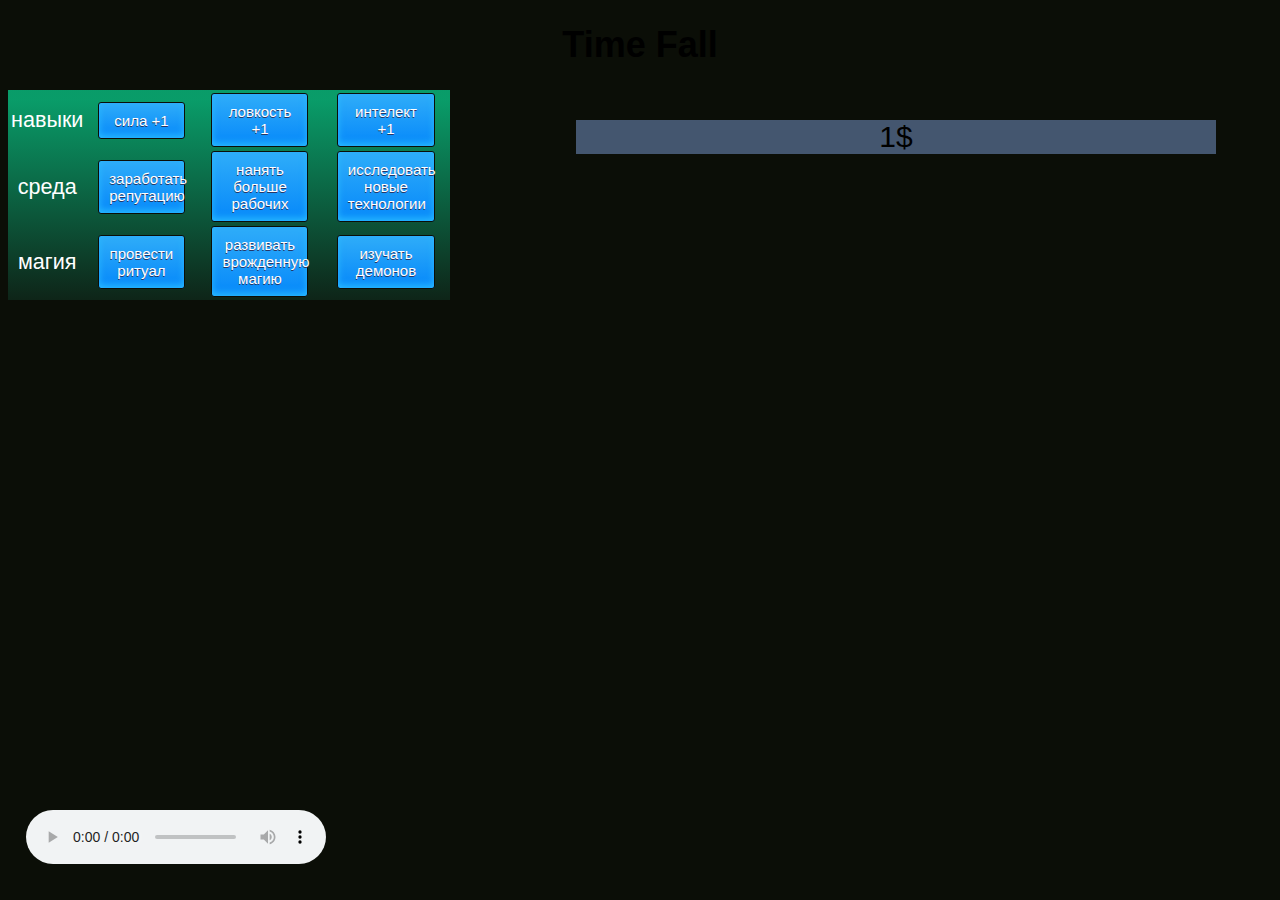
==== 1/index.html @ c9c57118 "Собстна игры!" ====
<!DOCTYPE html>
<html lang="ru">
<head>
    <meta charset="UTF-8">
    <meta http-equiv="X-UA-Compatible" content="IE=edge">
    <meta name="viewport" content="width=device-width, initial-scale=1.0">
    <title>Победить время</title>
    <style>
        body{
            
            font-family:'Trebuchet MS', 'Lucida Sans Unicode', 'Lucida Grande', 'Lucida Sans', Arial, sans-serif;
            font-size: large;
            background-color: #0b0e07;
            background-image: url('/files/fon.png');
            color: rgb(0, 0, 0);
            background-repeat: no-repeat;
            text-align: center;
            background-size:100%;
            -ms-interpolation-mode: nearest-neighbor; /* IE 7+ (не стандартное свойство) */
            image-rendering: -webkit-optimize-contrast; /* Safari 6, UC Browser 9.9 */
            image-rendering: -webkit-crisp-edges; /* Safari 7+ */
            image-rendering: -moz-crisp-edges; /* Firefox 3.6+ */
            image-rendering: -o-crisp-edges; /* Opera 12 */
            image-rendering: pixelated; /* Chrome 41+ and Opera 26+ */

        }
        table{
            background:linear-gradient(to bottom, rgba(8, 255, 173, 0.589) 5%, rgba(26, 126, 92, 0.2) 100%);
            color: #ffffff;
            font-size: larger;
            width: 35%;
        }
        #lab{
            background-color: #0688fa;
        }
        button {
            transition:10s;
            box-shadow:inset 0px -3px 7px 0px #29bbff;
            background:linear-gradient(to bottom, #2dabf9 5%, #0688fa 100%);
            background-color:#2dabf9;
            height:80%;
            width: 80%;
            border-radius:3px;
            border:1px solid #0b0e07;
            display:inline-block;
            cursor:pointer;
            color:#ffffff;
            font-family:Arial;
            font-size:15px;
            padding:9px 10px;
            text-decoration:none;
            text-shadow:0px 1px 0px #263666;
        }
        button:hover {
            transition:10s;
            background:linear-gradient(to bottom, #41a75a 5%, #9af92d 100%);
            background-color:#e4f1e4;
            
        }
        button:active {
            position:relative;
            top:1px;
        }
        #head,#body,#arms{
            position: absolute;
            height: 18%;
            left: 20%;
            top: 40%;
        }
        #head{
            background-color: rgba(255, 196, 118, 0.5);
        }
        #main{
            font-family: 'Gill Sans', 'Gill Sans MT', Calibri, 'Trebuchet MS', sans-serif;
            font-size: 30px;
            position: absolute;
            background-color: rgba(125, 157, 216,0.5);
            left: 45%;
            width: 50%;
        }
        audio{
            position: absolute;
            top: 90%;
            left: 2%;
        }
       
    </style>
    
</head>

<body>
    
    <h1>Time Fall</h1>
    <p id="main">༼ つ ◕_◕ ༽つчто-то пошло не так</p>
    <table>
        <tr>  
            <td>навыки</td>
           <td><button id="b1">сила +1</button></td>
           <td><button id="b2">ловкость +1</button></td>
           <td><button id="b3">интелект +1</button></td>
        </tr>
        <tr> 
            <td>среда</td> 
            <td><button id="b4">заработать репутацию</button></td>
            <td><button id="b5">нанять больше рабочих</button></td>
            <td><button id="b6">исследовать новые технологии</button></td>
        </tr>
        <tr>  
            <td>магия</td>
            <td><button id="b7">провести ритуал</button></td>
            <td><button id="b8">развивать врожденную магию</button></td>
            <td><button id="b9">изучать демонов</button></td>
        </tr>
    </table>
    <img src="/files/h1.png" alt="" id="head">
    <img src="/files/arm1.png" alt="" id="arms">
    <img src="/files/t1.png" alt="" id="body">
    <audio src="http://stream.melonradio.com/deep" autoplay="autoplay" controls="controls">
    <script>
        Mo=document.getElementById("main")
        head=document.getElementById("head")
        body=document.getElementById("body")
        arms=document.getElementById("arms")
        
        money=0;
        cost=1;
        end=530;
        //характеристики
        str=0;//сила
        agi=0;//ловкость 
        int=0;//интелект
        //разное
        rep=0;
        mag=0;
        workers=1;
        tech=0;
        evil=0;
        win=false;
        Ultra_power_ending=true;
        WinStory='';
        audio_player=false;
        function timer(){
            //апдейт перса
            if (str>=3){
                body.src='/files/t3.png'
            }
            if (agi>=3){
                arms.src='/files/arm3.png'
            }
            if (int>=3){
                head.src='/files/h3.png'
            }
            if (str>=6){
                body.src='/files/t6.png'
            }
            if (agi>=6){
                arms.src='/files/arm6.png'
            }
            if (int>=6){
                head.src='/files/h6.png'
            }
            if (str>=10){
                body.src='/files/t10.png'
            }
            if (agi>=10){
                arms.src='/files/arm10.png'
            }
            if (int>=10){
                head.src='/files/h10.png'
            }
            if (str>=15){
                body.src='/files/t15.png'
            }
            if (agi>=15){
                arms.src='/files/arm15.png'
            }
            if (int>=15){
                head.src='/files/h15.png'
            }
            if (str>=20){
                body.src='/files/t20.png'
            }
            if (agi>=20){
                arms.src='/files/arm20.png'
            }
            if (int>=20){
                head.src='/files/h20.png'
            }
            //-----------------
            if (agi>20&&int>20&&str>20&&Ultra_power_ending){
                if(confirm("ты получил такую мощь которая не снилась никому, хочешь завершить свое приключение?")){
                    win=true;
                    WinStory="<p id='main'>Ты стал настолько силён что время обогнуло тебя, теперь ты сверх существо, но нет, ты не пошел править миром, ты выбрал уединение...</p>"
                    document.body.style.backgroundImage ='url("/files/stonew.jpg")';
                }else{
                    Ultra_power_ending=false;
                }
            }
            if (win){
                document.body.innerHTML="<h1>победа!</h1>"+WinStory;
            }
            if (end>0){
                money+=workers;
                end-=1;
                
                Mo.innerHTML=+money+"$"
                if (int>1){
                    //вывод параметров
                    Mo.innerHTML+="<br>сила:"+str;
                    Mo.innerHTML+="<br>ловкость:"+agi;
                    Mo.innerHTML+="<br>интелект:"+int;
                    Mo.innerHTML+="<br>стоимость следующего апгрейда:"+cost+"$";
                }
                if (int>2){
                    Mo.innerHTML+="<br>репутация:"+rep;
                    Mo.innerHTML+="<br>зароботок:"+workers;
                    Mo.innerHTML+="<br>технологии:"+tech;
                }
                if (int>4){
                    Mo.innerHTML+="<br>ты в своем познании настолько преисполнился что...";
                    
                    Mo.innerHTML+="<br>времени до конца игры:"+end+" сек.";
                    Mo.innerHTML+="<br>сила магии:"+mag;
                    Mo.innerHTML+="<br>зло:"+evil;
                    Mo.innerHTML+="<br>Заклинания (затрагивают характеристики):<br>"
                    Mo.innerHTML+="<button id='b10'>наколдовать рабочего(вр. магия)</button>"
                    Mo.innerHTML+="<button id='b11'>наколдовать силу(инт.)</button>"
                    Mo.innerHTML+="<button id='b12'>наколдовать зло(сил.)</button>"
                    document.getElementById("b10").onclick = function(){
                        if (mag>evil){
                            alert("этот рабочий служит так же как и другие но он черт... в прямом смысле этого слова, как ни странно зло возросло")
                            workers+=1;
                            evil+=1;
                            mag-=1;
                            agi-=1;
                        }else{
                            alert("ты недостаточно ловок чтобы провести ритуал призыва")
                        }
                    }
                    document.getElementById("b11").onclick = function(){
                        if (int+mag>str){
                            alert("мышечная масса растёт! Но кажется ты стал тупее...");
                            str+=1;
                            mag-=1;
                            int-=1;
                        }else{
                            alert("тебе нехватает мозгов чтобы это произошло, я думаю во всем виновата мышечная масса, её у тебя больше чем интелекта, а также магия, её слишком мало")
                        }
                        
                    }
                    document.getElementById("b12").onclick = function(){
                        if (str+mag>evil){
                            alert("наверное одно из простейших заклятий, всего то нужно принести пару жертв дьяволу! Наконец то пригодиться подвал");
                            str-=1;
                            evil+=2;
                        }else{
                            alert("ты не достаточно сильный чтобы убить человека, либо у тебя недостаточно магии")
                        }
                        

                    }
                }
                if (int>6){
                    audio_player=true;
                }
                if(!win){
                setTimeout(timer,1000)//1 секунда
                }
            }else{
                document.body.style.backgroundImage ='url("/files/adtree.png")';
                document.body.innerHTML="<h1 id='main'>ты проиграл, возможно в следующий раз у тебя будет достоточно навыков и времени, но не сейчас, кто знает что ещё хранит эта игра (тут 4 концовки чтоб ты знал)</h1>"
                document.body.style.color='rgb(5,5,5)';
            }
            
        }
        //кнопки прокачки навыков
        document.getElementById("b1").onclick = function(){
            if (money>=cost){
                money-=cost;
                cost+=2;
                str+=1;
            }else if (int<=2){
                alert("что-то мешает вам приобрести силу, может у вас недостаточно денег чтобы сходить в качалку?")
            }
        }
        document.getElementById("b2").onclick = function(){
            if (money>=cost){
                money-=cost;
                cost+=2;
                agi+=1;
            }else if (int<=2){
                alert("если хочешь прокачать фистинг мне нужны 300$")
            }
        }
        document.getElementById("b3").onclick = function(){
            if (money>=cost){
                money-=cost;
                cost+=2;
                int+=1;
            }else if (int<=2){
                alert("что-то мешает вам приобрести ИНТЕЛЕКТ, может у вас недостаточно денег чтобы купить книг?")
                return
            }
            if (int==2){
                alert("поздравляю! ты достаточно умный чтобы видеть свои параметры!")
            }
        }
        //кнопки среды
        document.getElementById("b4").onclick = function(){
            if(evil>5){
                alert("ваше окружение косо смотрит на вас, уровень зла мешает вам повышать репутацию(но вы все равно можете попытаться)")
            }
            if (rep>10){
                if (confirm("а может ну её эту репутацию? тебе же нужны деньги! Давай предадим всех кто в тебя верит!")){
                    alert("вы только что опустили свою репутацию до нуля однако вы на этом заработали! а также подняли уровень зла, т.к. все кто вас уважали вас-ненавидят")
                    money+=rep*10;
                    evil+=rep;
                    rep=0;
                    
                }
            }
            if (str<rep+3+evil){
                alert("Для того чтобы поднять репутацию нужно быть сильнее")
                return
            }
            
            rep+=1
            if (rep==2){
                alert("пара уважающих тебя людей, вполне неплохо")
            }
            if (rep==4){
                alert("вокруг себя ты собрал целую банду уважающих тебя людей")
            }
            if (rep==6){
                alert("Твоя банда-твоя семья, ты возглавил местную банду мафии, никто в тебе не сомнивался, у тебя есть деньги и власть")
            }
            if (rep==8){
                alert("Все в городи находится по твоим управлением, ты установил тчательную тлежку за каждым жителем и набираешь все большую власть")
            }
            if (rep==10){
                alert("Ты так хорошо управлял городо что тебя зауважал сам президент, хотя скорее всего это просто страх, впрочем твое влияние начало распространяться на страну")
                document.body.style.backgroundImage ='url("/files/town.png")';
            }
            if (rep==12){
                alert("Строна захвачена, люди признали тебя президентом, первым твоим указом стало создание безволютной системы, все так сильно тебя уважали что никто и не подумал сказать что это бред")
                
            }
            if (rep==14){
                alert("Безволютная система работала безотказно, многие государства присоеденились в твой Союз Родных Русских Республик(СРРР), С каждым днем территория становилась все больше и больше, в один момент ты захватил весь континент")
                
            }
            if (rep==16){
                alert("Ты возглавил всю планету и остановил все войны, ресурсы были общими, уровень образования рос, теперь это Империя Земля. Ты стал захватывать космос, вместе с Илоном Маском ты захватил марс и нарисовал на нем свой красный флаг СРРР")
                
            }
            if (rep==18){
                alert("Галактика склонилась пред тобой, тебя уважало каждое живое существо, с помощью самых лучших ученых ты отправился захватывать другие галактики а затем и всю вселенную, ничто не может тебя остановить  тебя уважает все.")
            }
            if (rep==20){
                win=true;
                WinStory="Ты стал настолько уважаем что сам космос тебя зауважал, теперь ты выше времени, оно работает на тебя, ты не бог этого мира но через пару минут уже и он стоит перед тобой на коленях."
                document.body.style.backgroundImage ='url("/files/ldark.png")';
                document.body.style.color='rgb(250,250,250)';
            }
            alert("вы показали что достойны уважения, репутация поднялась, новые рабочие стали дешевле")
            
        }
        document.getElementById("b5").onclick = function(){
            cost_of_rab=workers*30+10-rep*10
            ask=confirm("рабочий просит "+cost_of_rab+"$ чтобы его нанять")
            
            if(money>=(cost_of_rab)&&ask){
                money-=cost_of_rab;
                workers+=1;
                alert("вы наняли рабочего");

            }else{
                if (ask){
                    alert("у вас недостаточно денег")
                }
                return
            }
        }
        document.getElementById("b6").onclick = function(){
            if (int<7+tech){
                alert("ты слишком тупой для этого")
                return
            }
            cost+=1;
            tech+=1;
            if (tech<3){
                alert("я уверен, технологии скоро откроют для нас нечто невероятное, нужно лишь изучать, на чердаке ты открыл свою мини лабораторию")
                return
            }
            if (tech==4){
                alert("Мир не понимает твоих идей, мир думает что ты сошел с ума, но ты воистину гений, не зря же ты синий!")
                return
            }
            if (tech==5){
                alert("ты в своих исследованиях обнаружил что есть некоторое время, которое идёт, вся твоя лаборатория в шоке от этого открытия")
            }
            if (tech==7){
                alert("в своих исследованиях ты понял что вся магия основана на зле, с наукой её довольно сложно связать, а так же все открытия нужно внимательно читать, даже в рифму!")
            }
            if (tech==9){
                alert("вся наука основана на интелекте, однако высоких результатов не достичь без денег, но как же быть? Правильно, рабочие, а они открываются с помощью денег, снизить цену можно репутацией.")
            }
            if (tech==11){
                alert("ты решил придумать безволютную систему так как посмотрел все лекции Жака Фреско, поможет ли это достичь победы? Незнаю, но обязательно стоит попробовать, кстати твои последователи подарили тебе новый дом!")
                document.body.style.backgroundImage ='url("/files/stonew.jpg")';
            }
            if (tech==13){
                alert("Безволютная система была не признана обществом, возможно её и можно реализовать, но не сейчас.")
            }
            if (tech==15){
                alert("Почувствовав власть ты начал зодумываться почему ты синий? Незнаю... о что это? Книжечка по DnD!")
            }
            if (tech==17){
                alert("ты разобрался как стать DUNGEON MASTER-ом, но понял что это не твоё когда вспомнил что ты голубой")
            }
            if (tech==19){
                alert("так, открытие уже близко, осталось совсем не много нужно только успеть!")
            }
            if (tech==20){
                alert("ты победил! Общество играет по твоим правилам!")
                WinStory="Ты нашел способ как изобрести безвалютную систему, никто не нуждался в энергии так как все питалось от стабелизированной черной дыры, твой мозг был на столько совершенен что никто не мог возразить тебе в твоем великолепии, благодаря науке ты остановил нименуемый ход времени"
                win=true;
                document.body.style.backgroundImage ='url("/files/dark.gif")';
                document.body.style.color='rgb(250,250,250)';
            }
        }
        // и наконец - магия!
        document.getElementById("b7").onclick = function(){
            if (int<4+evil){
                alert("Извини игрок, я не могу предаставить тебе магию, возвращайся когда будешь... м-м-м-м-м-м поумнее")
                return
            }
            ask=prompt("выбери направление ритуала 1-сила 2-ловкость 3-интелект 4-использование врожденной магии, учти что у каждого ритуала свои последствия но они крайне выгодны если тебе нужно именно то что на них написано(за редким исключением)")
            switch(ask){
                case '1':
                    alert("ритуал наполнил твои мышцы силой")
                    str+=1;
                    evil+=1;
                    mag+=1;
                    break
                case '2':
                    alert("ритуал наполнил твои пальцы ловкостью")
                    agi+=1;
                    evil+=1;
                    mag+=2;
                    break
                case '3':
                    alert("ритуал интелекта наполнил твой мозг... злом и магией")
                    int+=1;
                    evil+=2;
                    mag+=3;
                    break
                case '4':
                    if (mag<evil){
                        alert("чтобы использовать это - равивай врожденную магию, она должна быть больше зла")
                        break
                    }
                    alert("сейчас будет серия вопросов, ответишь правильно - будешь на шаг ближе к победе")
                    if(!confirm("у игры больше 3 концовок?")){
                        alert("неправильный ответ")
                        break;
                    }
                    if(confirm("ловкость в этой игре довольно слаба")){
                        alert("неправильный ответ")
                        break;
                    }
                    if(!confirm("если разработать определённую стратегию то можно выйти в реально большой зароботок")){
                        alert("неправильный ответ")
                        break;
                    }
                    if(!confirm("Путин красавчик")){
                        alert("неправильный ответ")
                        break;
                    }
                    alert("ты ответил на все вопросы правильно, самое время призывать демона! чтобы его призвать - подними уровень зла до 20")
                    break
                default:
                    alert("ты не смог определиться, побочный эффект - повышение зла")
                    evil+=2;
                    break
            }
            
            
        }
        document.getElementById("b8").onclick = function(){
            if (agi<mag*2+1){
                alert("ты недостаточно ловок для этого")
                return;
            }
            alert("ты повышаешь магические способности...")
            mag+=1;

        }
        document.getElementById("b9").onclick = function(){
            if (evil<5){
                alert("ты просто не знаешь как делать это... но ты знаешь что демоны связаны со злом, стоит накопить около 5 зла чтобы проверить")
            }else if(evil<10){
                alert("Когда ты изучал демонов ты нашел информацию о неком зле, без зла ничего не получится? Может накопить около 10 зла чтобы узнать?")
            }else if (evil<20){
                alert("ДА, БЕЗ ЗЛА НИЧЕГО НЕ ПОЛУЧИТСЯ, ТЕБЕ НУЖНО 20 ЗЛА")
            }else if (evil<25){
                alert("Но 20 зла не хватило... может нужно больше? Но сколько?")
            }
            if(evil>=25){
                alert("ты призвал демона, зло тебя переполняло, ты чувствовал как оно буквально сливается с тобой")
                win=true;
                WinStory="<p id='main'>Вы вместе с демоном захватили мир, он очень уважал твое упорство а потому даже не обманул тебя, ты получил особняк в аду, круто! Так продолжались долгие годы... мир гнил, в нем ни осталось ничего интересного, ты что зря вызвал демона? В своем особняке ты открыл лабораторию, в ней ты узнал что оказывается демон которогы ты вызвал отключил время, ты выжил только потому что он тебя пощадил, остальные же погибли в страшнейших агониях, впрочем зато у меня есть особняк!</p>"
                document.body.style.backgroundImage ='url("/files/ad.png")';
                document.body.style.color='rgb(250,250,250)';
            }
        }
        
        
        timer();
        
    </script>
</body>

</html>
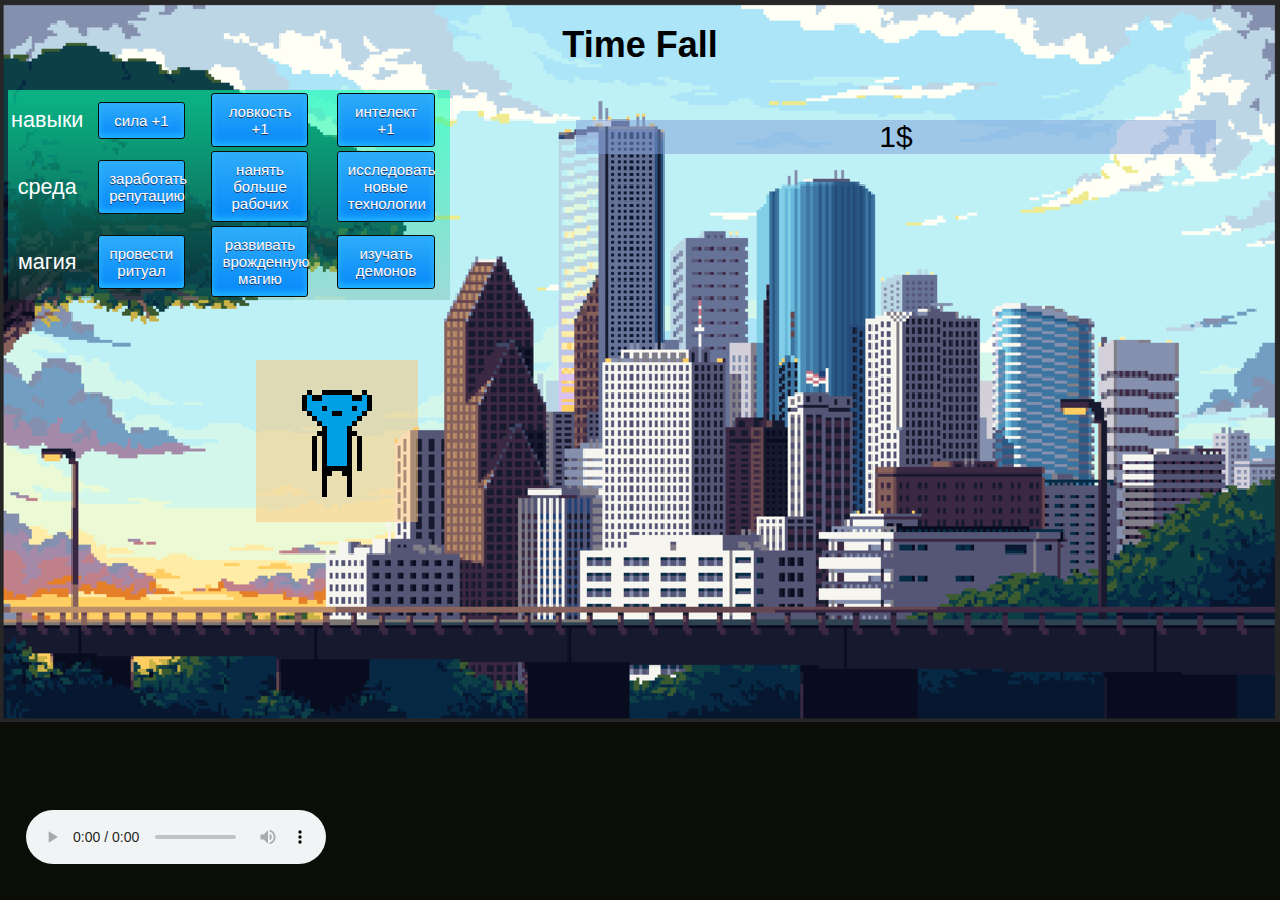
==== commit 6436a061: "Фиксы и фичи" ====
--- a/1/index.html
+++ b/1/index.html
@@ -11,7 +11,7 @@
             font-family:'Trebuchet MS', 'Lucida Sans Unicode', 'Lucida Grande', 'Lucida Sans', Arial, sans-serif;
             font-size: large;
             background-color: #0b0e07;
-            background-image: url('/files/fon.png');
+            background-image: url('files/fon.png');
             color: rgb(0, 0, 0);
             background-repeat: no-repeat;
             text-align: center;
@@ -112,9 +112,9 @@
             <td><button id="b9">изучать демонов</button></td>
         </tr>
     </table>
-    <img src="/files/h1.png" alt="" id="head">
-    <img src="/files/arm1.png" alt="" id="arms">
-    <img src="/files/t1.png" alt="" id="body">
+    <img src="files/h1.png" alt="" id="head">
+    <img src="files/arm1.png" alt="" id="arms">
+    <img src="files/t1.png" alt="" id="body">
     <audio src="http://stream.melonradio.com/deep" autoplay="autoplay" controls="controls">
     <script>
         Mo=document.getElementById("main")
@@ -142,56 +142,56 @@
         function timer(){
             //апдейт перса
             if (str>=3){
-                body.src='/files/t3.png'
+                body.src='files/t3.png'
             }
             if (agi>=3){
-                arms.src='/files/arm3.png'
+                arms.src='files/arm3.png'
             }
             if (int>=3){
-                head.src='/files/h3.png'
+                head.src='files/h3.png'
             }
             if (str>=6){
-                body.src='/files/t6.png'
+                body.src='files/t6.png'
             }
             if (agi>=6){
-                arms.src='/files/arm6.png'
+                arms.src='files/arm6.png'
             }
             if (int>=6){
-                head.src='/files/h6.png'
+                head.src='files/h6.png'
             }
             if (str>=10){
-                body.src='/files/t10.png'
+                body.src='files/t10.png'
             }
             if (agi>=10){
-                arms.src='/files/arm10.png'
+                arms.src='files/arm10.png'
             }
             if (int>=10){
-                head.src='/files/h10.png'
+                head.src='files/h10.png'
             }
             if (str>=15){
-                body.src='/files/t15.png'
+                body.src='files/t15.png'
             }
             if (agi>=15){
-                arms.src='/files/arm15.png'
+                arms.src='files/arm15.png'
             }
             if (int>=15){
-                head.src='/files/h15.png'
+                head.src='files/h15.png'
             }
             if (str>=20){
-                body.src='/files/t20.png'
+                body.src='files/t20.png'
             }
             if (agi>=20){
-                arms.src='/files/arm20.png'
+                arms.src='files/arm20.png'
             }
             if (int>=20){
-                head.src='/files/h20.png'
+                head.src='files/h20.png'
             }
             //-----------------
             if (agi>20&&int>20&&str>20&&Ultra_power_ending){
                 if(confirm("ты получил такую мощь которая не снилась никому, хочешь завершить свое приключение?")){
                     win=true;
                     WinStory="<p id='main'>Ты стал настолько силён что время обогнуло тебя, теперь ты сверх существо, но нет, ты не пошел править миром, ты выбрал уединение...</p>"
-                    document.body.style.backgroundImage ='url("/files/stonew.jpg")';
+                    document.body.style.backgroundImage ='url("files/stonew.jpg")';
                 }else{
                     Ultra_power_ending=false;
                 }
@@ -267,7 +267,7 @@
                 setTimeout(timer,1000)//1 секунда
                 }
             }else{
-                document.body.style.backgroundImage ='url("/files/adtree.png")';
+                document.body.style.backgroundImage ='url("files/adtree.png")';
                 document.body.innerHTML="<h1 id='main'>ты проиграл, возможно в следующий раз у тебя будет достоточно навыков и времени, но не сейчас, кто знает что ещё хранит эта игра (тут 4 концовки чтоб ты знал)</h1>"
                 document.body.style.color='rgb(5,5,5)';
             }
@@ -339,7 +339,7 @@
             }
             if (rep==10){
                 alert("Ты так хорошо управлял городо что тебя зауважал сам президент, хотя скорее всего это просто страх, впрочем твое влияние начало распространяться на страну")
-                document.body.style.backgroundImage ='url("/files/town.png")';
+                document.body.style.backgroundImage ='url("files/town.png")';
             }
             if (rep==12){
                 alert("Строна захвачена, люди признали тебя президентом, первым твоим указом стало создание безволютной системы, все так сильно тебя уважали что никто и не подумал сказать что это бред")
@@ -359,7 +359,7 @@
             if (rep==20){
                 win=true;
                 WinStory="Ты стал настолько уважаем что сам космос тебя зауважал, теперь ты выше времени, оно работает на тебя, ты не бог этого мира но через пару минут уже и он стоит перед тобой на коленях."
-                document.body.style.backgroundImage ='url("/files/ldark.png")';
+                document.body.style.backgroundImage ='url("files/ldark.png")';
                 document.body.style.color='rgb(250,250,250)';
             }
             alert("вы показали что достойны уважения, репутация поднялась, новые рабочие стали дешевле")
@@ -407,7 +407,7 @@
             }
             if (tech==11){
                 alert("ты решил придумать безволютную систему так как посмотрел все лекции Жака Фреско, поможет ли это достичь победы? Незнаю, но обязательно стоит попробовать, кстати твои последователи подарили тебе новый дом!")
-                document.body.style.backgroundImage ='url("/files/stonew.jpg")';
+                document.body.style.backgroundImage ='url("files/stonew.jpg")';
             }
             if (tech==13){
                 alert("Безволютная система была не признана обществом, возможно её и можно реализовать, но не сейчас.")
@@ -425,7 +425,7 @@
                 alert("ты победил! Общество играет по твоим правилам!")
                 WinStory="Ты нашел способ как изобрести безвалютную систему, никто не нуждался в энергии так как все питалось от стабелизированной черной дыры, твой мозг был на столько совершенен что никто не мог возразить тебе в твоем великолепии, благодаря науке ты остановил нименуемый ход времени"
                 win=true;
-                document.body.style.backgroundImage ='url("/files/dark.gif")';
+                document.body.style.backgroundImage ='url("files/dark.gif")';
                 document.body.style.color='rgb(250,250,250)';
             }
         }
@@ -510,7 +510,7 @@
                 alert("ты призвал демона, зло тебя переполняло, ты чувствовал как оно буквально сливается с тобой")
                 win=true;
                 WinStory="<p id='main'>Вы вместе с демоном захватили мир, он очень уважал твое упорство а потому даже не обманул тебя, ты получил особняк в аду, круто! Так продолжались долгие годы... мир гнил, в нем ни осталось ничего интересного, ты что зря вызвал демона? В своем особняке ты открыл лабораторию, в ней ты узнал что оказывается демон которогы ты вызвал отключил время, ты выжил только потому что он тебя пощадил, остальные же погибли в страшнейших агониях, впрочем зато у меня есть особняк!</p>"
-                document.body.style.backgroundImage ='url("/files/ad.png")';
+                document.body.style.backgroundImage ='url("files/ad.png")';
                 document.body.style.color='rgb(250,250,250)';
             }
         }
